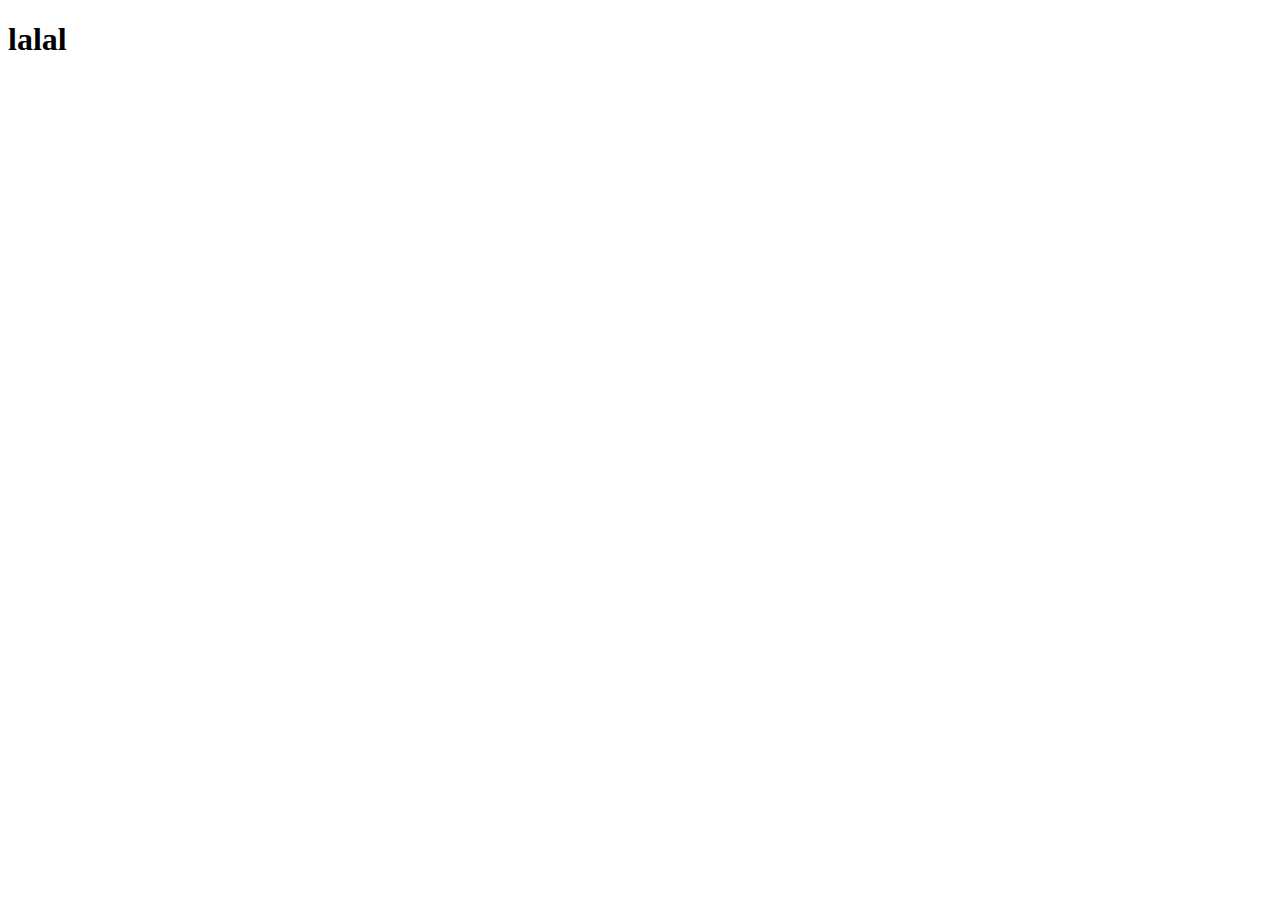
==== index.html @ dde06d46 "probando" ====
<!DOCTYPE html>
<html lang="en">
<head>
    <meta charset="UTF-8">
    <meta http-equiv="X-UA-Compatible" content="IE=edge">
    <meta name="viewport" content="width=device-width, initial-scale=1.0">
    <title>Document</title>
</head>
<body>
    <h1>lalal</h1>
</body>
</html>
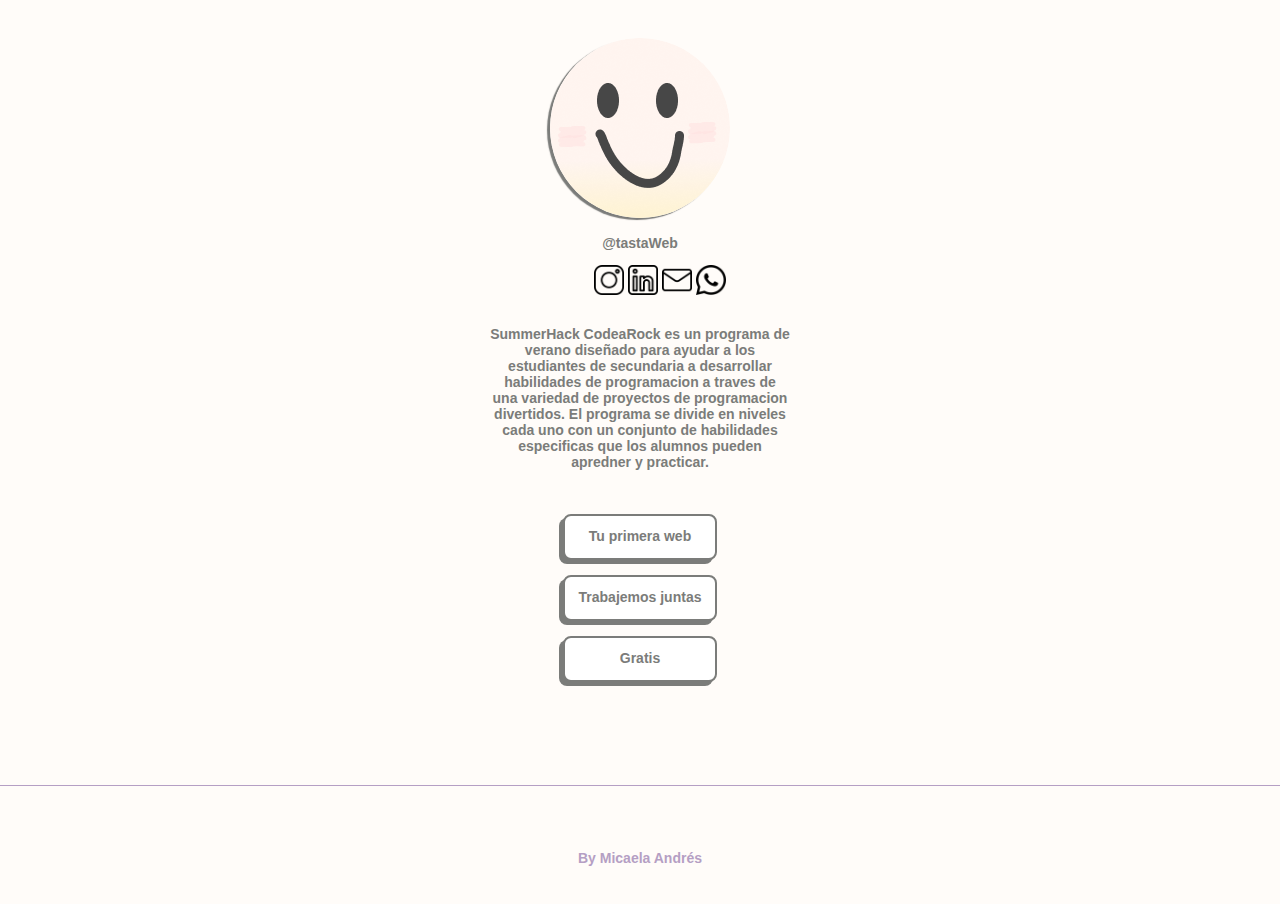
==== commit 9c547abe: "proyecto avanzado" ====
--- a/index.html
+++ b/index.html
@@ -1,12 +1,50 @@
 <!DOCTYPE html>
 <html lang="en">
+
 <head>
     <meta charset="UTF-8">
     <meta http-equiv="X-UA-Compatible" content="IE=edge">
     <meta name="viewport" content="width=device-width, initial-scale=1.0">
-    <title>Document</title>
+    <title>Codea Rock</title>
+    <link rel="stylesheet" href="./css/style.css">
+
 </head>
+
 <body>
-    <h1>lalal</h1>
+
+    <header>
+        <img class="picNav" src="./assets/Group1.png" alt="">
+        <p> <a href="https://www.instagram.com/tastaweb/" target="_blank">@tastaWeb</a></p>
+        <nav>
+            <ul>
+                <li><a href="https://www.instagram.com/tastaweb/" target="_blank"><img src="./assets/instagram.png" alt=""></a></li>
+                <li><a href="www.linkedin.com/in/micaelaandres" target="_blank"><img src="./assets/linkedin.png" alt=""></a></li>
+                <li><a href="mailto:micaailenandres@gmail.com" target="_blank"><img src="./assets/email.png" alt=""></a></li>
+                <li><a target="_blank"><img src="./assets/whatsapp (1).png" alt=""></a></li>
+                
+            </ul>
+        </nav>
+    </header>
+    <section>
+        <p>SummerHack CodeaRock es un programa de verano diseñado para ayudar a los estudiantes de secundaria a desarrollar habilidades de programacion a traves de una variedad de proyectos de programacion divertidos. El programa se divide en niveles cada uno con un conjunto de habilidades especificas que los alumnos pueden apredner y practicar.
+    </p>
+    </section>
+    <footer>
+        
+        <a class="btn" href="">Tu primera web</a>
+        <a class="btn" href="">Trabajemos juntas</a>
+        <a class="btn marginBo" href="">Gratis</a>
+
+        <!-- <div class="btn"><a href="">Mis Cursos</a></div>
+        <div class="btn"><a href="">Mi Charla TDX</a></div>
+        <div class="btn"><a href="">Mi música</a></div>-->
+
+        <div class="by">
+            By Micaela Andrés
+        </div>
+
+    </footer>
+
 </body>
+
 </html>--- a/css/style.css
+++ b/css/style.css
@@ -0,0 +1,70 @@
+body{
+    text-align: center;
+    background: #fffcf9;
+    font-family: sans-serif;
+    font-size: 14px;
+    font-weight: 600;
+    margin: 3% auto;
+    color: #7B7C7A;
+}
+
+.picNav{
+    width: 180px;
+    height: 180px;
+    border-radius: 100px;
+    box-shadow: -3px 2px 1px #7B7C7A;
+}
+
+nav ul li{
+    display: inline-block;
+}     
+
+a{
+    text-decoration: none;
+    color: #7B7C7A;
+}
+nav ul li img{
+    width: 30px; 
+    
+}
+
+section p{
+    display: inline-block;
+    text-align: center;
+    width: 300px;
+}
+
+footer{
+    
+    margin-top: 30px;
+}
+
+.btn{
+    background: white;
+    width: 150px;
+    height: 30px;
+    margin: auto;
+    margin-bottom: 15px;
+    
+    
+}
+
+footer a{
+    display: list-item;
+    margin-bottom: 15px;
+    border-radius: 8px;
+    border: 2px solid #7B7C7A;
+    box-shadow: -4px 4px #7B7C7A;
+    list-style-type: none;
+    padding-top: 12px;
+    
+}
+.marginBo{
+    margin-bottom: 8%;
+}
+
+.by{
+    color: #b59fc4;
+    border-top: 1px solid #b59fc4;
+    padding-top: 5%;
+}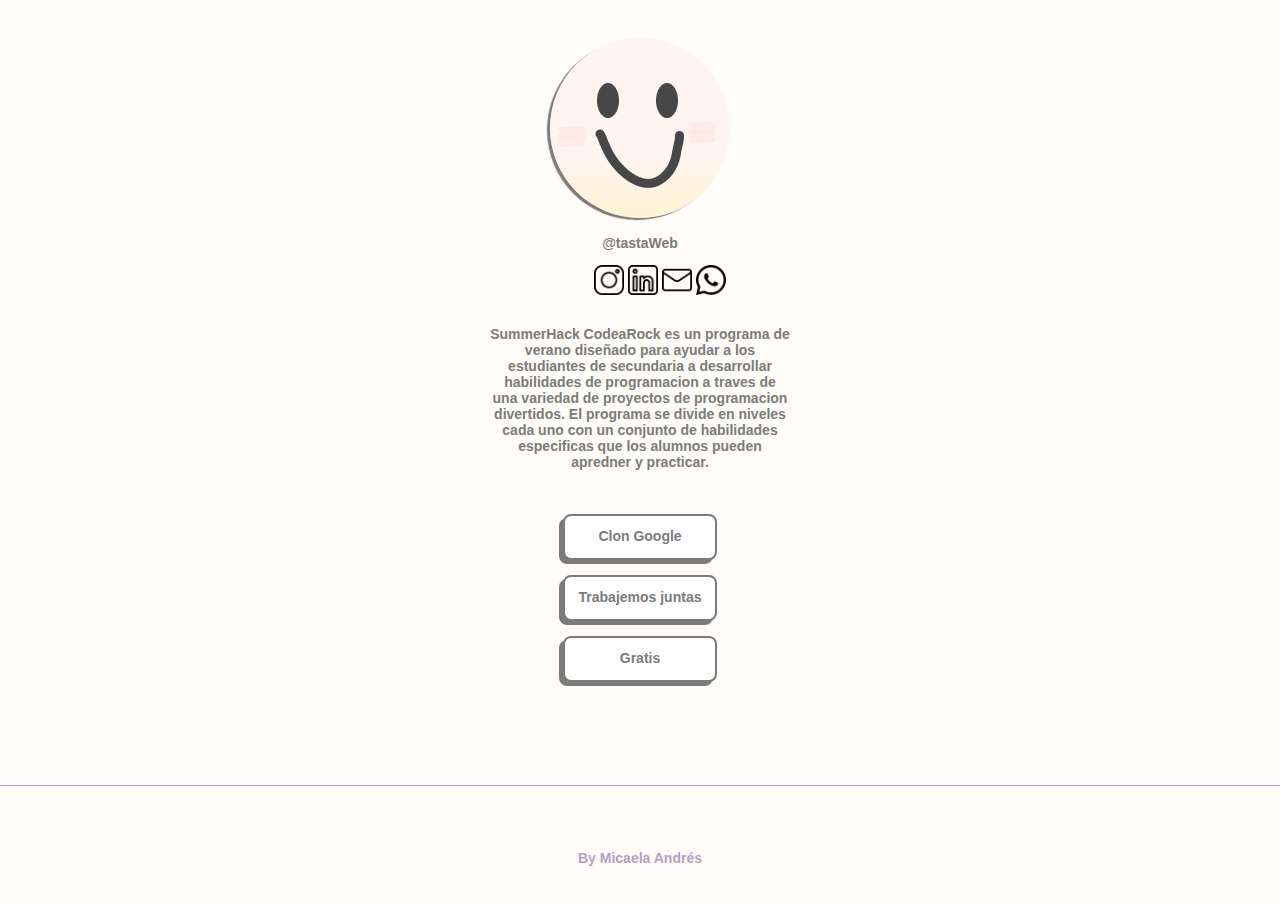
==== commit 75676072: "proyecto google maquetado" ====
--- a/index.html
+++ b/index.html
@@ -31,7 +31,7 @@
     </section>
     <footer>
         
-        <a class="btn" href="">Tu primera web</a>
+        <a class="btn" href="../pages/clonGoogle.html">Clon Google</a>
         <a class="btn" href="">Trabajemos juntas</a>
         <a class="btn marginBo" href="">Gratis</a>
 
